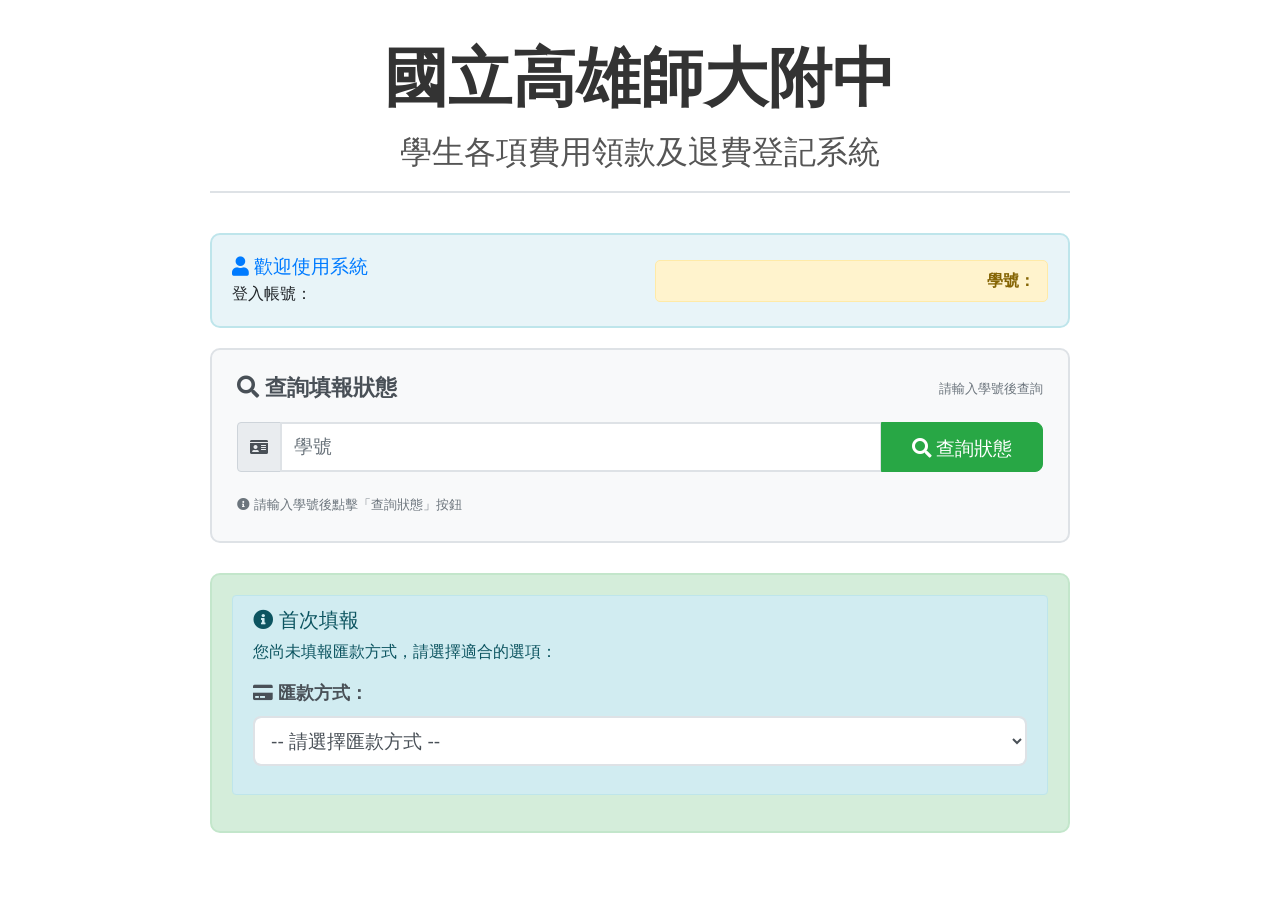
==== docs/index.html @ e74389c2 "前後端分離：後端改 API，前端改用 fetch() 呼叫 後端 (backend/index.gs)： - doGet()：驗證 Google 帳號後轉址到 GitHub Pages - doGet" ====
<!DOCTYPE html>
<html>

<head>
    <base target="_top">
    <meta charset="UTF-8">
    <meta name="viewport" content="width=device-width, initial-scale=1.0">
    <title>學生各項費用領款及退費登記系統</title>

    <script src="https://ajax.googleapis.com/ajax/libs/jquery/3.3.1/jquery.min.js"></script>

    <!-- Include Bootstrap CSS -->
    <link href="https://stackpath.bootstrapcdn.com/bootstrap/4.3.1/css/bootstrap.min.css" rel="stylesheet">

    <!-- Include Bootstrap JS -->
    <script src="https://stackpath.bootstrapcdn.com/bootstrap/4.3.1/js/bootstrap.min.js"></script>

    <!-- Font Awesome Icons -->
    <link rel="stylesheet" href="https://cdnjs.cloudflare.com/ajax/libs/font-awesome/5.15.4/css/all.min.css">

    <!-- 共用樣式 -->
    <link rel="stylesheet" href="css/style.css">

    <!-- Custom CSS -->
    <style>
        h1 {
            font-size: 4rem;
            color: #333;
            font-weight: 600;
        }

        h2 {
            font-size: 2rem;
            color: #555;
            font-weight: 400;
        }

        h4 {
            font-size: 1.2rem;
            color: #666;
        }

        .form-control {
            height: 50px;
            font-size: 1.2rem;
            border-radius: 8px;
            border: 2px solid #dee2e6;
            transition: border-color 0.3s;
        }

        .form-control:focus {
            border-color: #007bff;
            box-shadow: 0 0 0 0.2rem rgba(0, 123, 255, 0.25);
        }

        .btn {
            font-size: 1.2rem;
            border-radius: 8px;
            padding: 12px 30px;
            font-weight: 500;
            transition: all 0.3s;
        }

        .btn-success {
            background: #28a745;
            border-color: #28a745;
        }

        .btn-success:hover {
            background: #218838;
            border-color: #1e7e34;
            transform: translateY(-1px);
        }

        .invisible {
            opacity: 0;
        }

        .user-info {
            background: #e8f4f8;
            border: 2px solid #bee5eb;
            border-radius: 10px;
            padding: 20px;
            margin: 20px 0;
        }

        .query-section {
            background: #f8f9fa;
            border: 2px solid #dee2e6;
            border-radius: 10px;
            padding: 25px;
            margin: 20px 0;
        }

        .result-section {
            margin-top: 30px;
            padding: 20px;
            border-radius: 10px;
            min-height: 100px;
        }

        .result-section.has-content {
            background: #d4edda;
            border: 2px solid #c3e6cb;
        }

        .form-group label {
            font-weight: 600;
            color: #495057;
            margin-bottom: 10px;
            font-size: 1.1rem;
        }

        .input-group {
            margin-bottom: 20px;
        }

        .input-group-append .btn {
            height: 50px;
        }

        .welcome-text {
            color: #007bff;
            font-weight: 500;
        }

        .student-id-display {
            background: #fff3cd;
            border: 1px solid #ffeaa7;
            border-radius: 5px;
            padding: 8px 12px;
            font-weight: 600;
            color: #856404;
        }

        .container-main {
            max-width: 900px;
            margin: 0 auto;
            padding: 20px;
        }

        .query-header {
            display: flex;
            align-items: center;
            justify-content: space-between;
            margin-bottom: 20px;
        }

        .query-title {
            font-size: 1.4rem;
            font-weight: 600;
            color: #495057;
            margin: 0;
        }

        @media (max-width: 768px) {
            h1 {
                font-size: 2.5rem;
            }

            h2 {
                font-size: 1.5rem;
            }

            .container-main {
                padding: 10px;
            }

            .query-header {
                flex-direction: column;
                align-items: flex-start;
                gap: 10px;
            }
        }
    </style>
    <script>
        const GAS_URL = 'YOUR_GAS_WEBAPP_URL'; // 替換為你的 GAS Web App 網址

        const urlParams = new URLSearchParams(window.location.search);
        const userEmail = urlParams.get('email') || '';
        const userAccount = urlParams.get('account') || '';

        function checkStudentID() {
            var studentID = document.getElementById('studentID').value;
            var output = document.getElementById('output');
            var resultSection = document.getElementById('result-section');

            if (!studentID) {
                output.innerHTML = generateBankAccountForm();
                resultSection.classList.add('has-content');
                return;
            }

            output.innerHTML = '<div class="text-center"><div class="spinner-border text-primary" role="status"></div> 查詢中...</div>';
            resultSection.classList.remove('has-content');

            fetch(GAS_URL + '?action=getBankAccount&studentID=' + encodeURIComponent(studentID))
                .then(function(res) { return res.json(); })
                .then(function(json) { displayResult(json.data); })
                .catch(function() {
                    output.innerHTML = '<div class="alert alert-danger">查詢失敗，請稍後再試。</div>';
                    resultSection.classList.add('has-content');
                });
        }

        function displayResult(result) {
            var output = document.getElementById('output');
            var resultSection = document.getElementById('result-section');

            if (result) {
                output.innerHTML = `
                    <div class="alert alert-success">
                        <h5><i class="fas fa-check-circle"></i> 查詢結果</h5>
                        <p class="mb-0">您已填報完畢。填報的匯款方式為：<strong>${result}</strong></p>
                    </div>
                `;
                resultSection.classList.add('has-content');
            } else {
                output.innerHTML = generateBankAccountForm();
                resultSection.classList.add('has-content');
            }
        }

        function generateBankAccountForm() {
            return `
                <div class="alert alert-info">
                    <h5><i class="fas fa-info-circle"></i> 首次填報</h5>
                    <p class="mb-3">您尚未填報匯款方式，請選擇適合的選項：</p>

                    <div class="form-group">
                        <label for="paymentMethod">
                            <i class="fas fa-credit-card"></i> 匯款方式：
                        </label>
                        <select id="paymentMethod" name="paymentMethod" class="form-control" onchange="handlePaymentMethodChange()">
                            <option value="----">-- 請選擇匯款方式 --</option>
                            <option value="現金">💰 現金</option>
                            <option value="受款學生本人帳戶">🏦 受款學生本人帳戶</option>
                            <option value="法定代理人帳戶">👨‍👩‍👧‍👦 法定代理人帳戶</option>
                        </select>
                    </div>
                </div>
            `;
        }

        function handlePaymentMethodChange() {
            var paymentMethod = document.getElementById('paymentMethod').value;
            if (paymentMethod === '----') return;

            var pageMap = {
                '現金': 'payment-cash.html',
                '受款學生本人帳戶': 'payment-student.html',
                '法定代理人帳戶': 'payment-parent.html'
            };

            if (pageMap[paymentMethod]) {
                window.location.href = pageMap[paymentMethod]
                    + '?email=' + encodeURIComponent(userEmail)
                    + '&account=' + encodeURIComponent(userAccount);
            }
        }

        window.onload = function () {
            document.getElementById('displayEmail').textContent = userEmail;
            document.getElementById('displayAccount').textContent = userAccount;
            document.getElementById('userEmail').value = userEmail;
            document.getElementById('studentID').value = userAccount;
            checkStudentID();
        };
    </script>
</head>

<body>
    <div class="container-main">
        <!-- 系統標題區域 -->
        <div class="system-header">
            <h1 class="mb-3">國立高雄師大附中</h1>
            <h2 class="mb-0">學生各項費用領款及退費登記系統</h2>
        </div>

        <!-- 使用者資訊區域 -->
        <div class="user-info">
            <div class="row align-items-center">
                <div class="col-md-6">
                    <h4 class="welcome-text mb-0">
                        <i class="fas fa-user"></i> 歡迎使用系統
                    </h4>
                    <p class="mb-0 mt-1">登入帳號：<strong id="displayEmail"></strong></p>
                </div>
                <div class="col-md-6 text-md-right">
                    <div class="student-id-display">
                        學號：<span id="displayAccount"></span>
                    </div>
                </div>
            </div>
        </div>

        <!-- 隱藏欄位 -->
        <input type="hidden" id="userEmail" name="userEmail" value="">

        <!-- 查詢區域 -->
        <div class="query-section">
            <div class="query-header">
                <h3 class="query-title">
                    <i class="fas fa-search"></i> 查詢填報狀態
                </h3>
                <small class="text-muted">請輸入學號後查詢</small>
            </div>

            <div class="input-group">
                <div class="input-group-prepend">
                    <span class="input-group-text">
                        <i class="fas fa-id-card"></i>
                    </span>
                </div>
                <input type="text" id="studentID" name="studentID" class="form-control"
                       placeholder="學號">
                <div class="input-group-append">
                    <button class="btn btn-success btn-lg" onclick="checkStudentID()">
                        <i class="fas fa-search"></i> 查詢狀態
                    </button>
                </div>
            </div>

            <small class="text-muted">
                <i class="fas fa-info-circle"></i>
                請輸入學號後點擊「查詢狀態」按鈕
            </small>
        </div>

        <!-- 結果顯示區域 -->
        <div id="result-section" class="result-section">
            <div id="output">
                <div class="text-center text-muted">
                    <i class="fas fa-clock"></i> 請點擊上方「查詢狀態」按鈕開始查詢
                </div>
            </div>
        </div>
    </div>
</body>

</html>
---- docs/css/style.css ----
.back-to-home {
    position: absolute;
    left: 0;
    top: 50%;
    transform: translateY(-50%);
}

.system-header {
    position: relative;
    text-align: center;
    margin-bottom: 40px;
    padding: 20px 0;
    border-bottom: 2px solid #dee2e6;
}

.btn-outline-primary {
    color: #007bff;
    border-color: #007bff;
    background: transparent;
}

.btn-outline-primary:hover {
    color: white;
    background: #007bff;
    border-color: #007bff;
}

@media (max-width: 768px) {
    .back-to-home {
        position: static;
        transform: none;
        margin-bottom: 20px;
        text-align: center;
    }

    .system-header {
        text-align: center;
    }
}
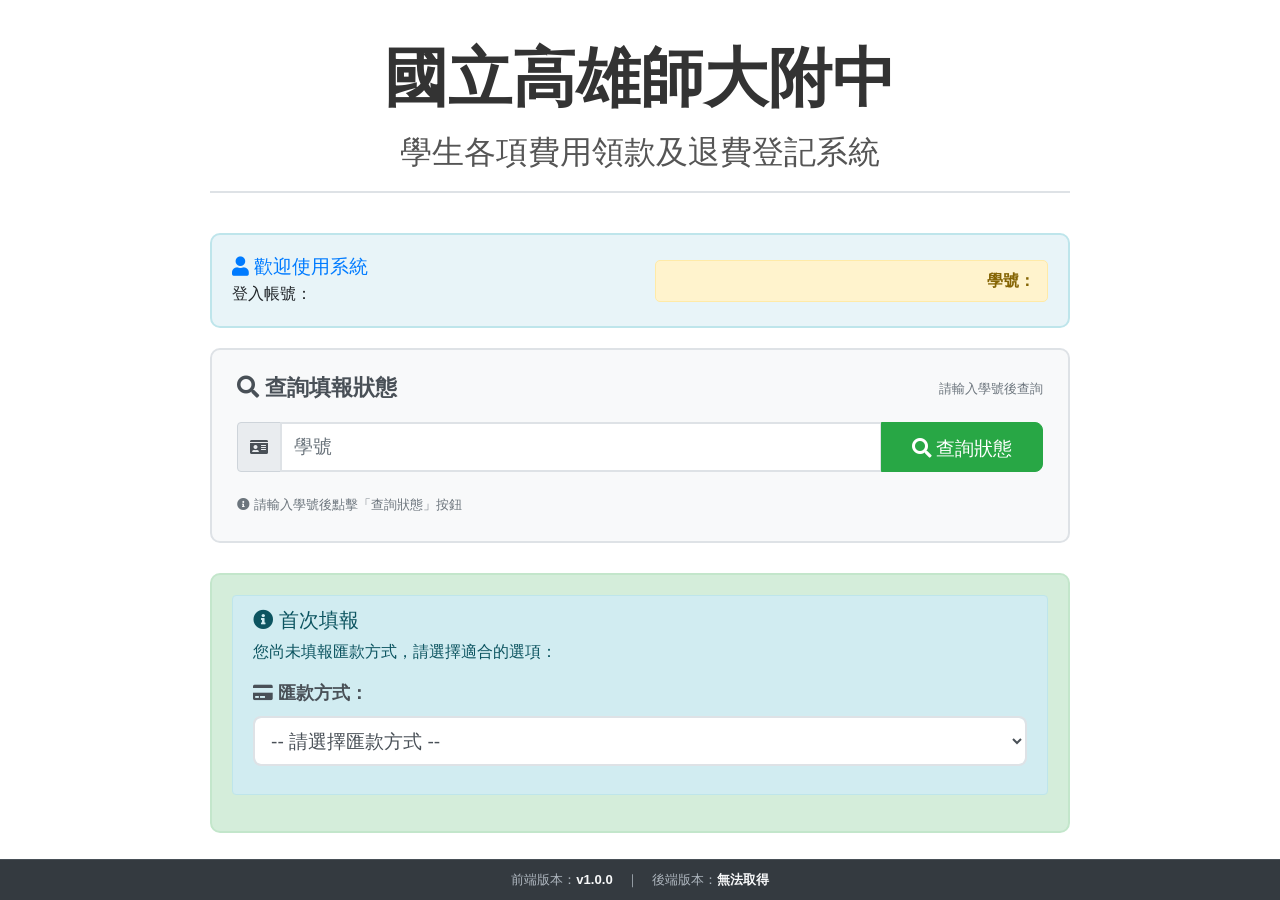
==== commit 9ac79013: "新增共用版本 footer，顯示前後端版本號 - docs/js/footer.js：固定在頁面底部，顯示前後端版本 - backend/index.gs：新增 BACKEND_VERSION 常數及" ====
--- a/docs/index.html
+++ b/docs/index.html
@@ -174,7 +174,7 @@
         }
     </style>
     <script>
-        const GAS_URL = 'YOUR_GAS_WEBAPP_URL'; // 替換為你的 GAS Web App 網址
+        const GAS_URL = 'https://script.google.com/macros/s/AKfycbyhE-zJrfkmvJ2qCaWcybISkgrRpjxhupgRvpWoe8MfJ-FduN60XDEjqcEYoWPwLCk/exec'; // 替換為你的 GAS Web App 網址
 
         const urlParams = new URLSearchParams(window.location.search);
         const userEmail = urlParams.get('email') || '';
@@ -336,6 +336,7 @@
             </div>
         </div>
     </div>
+    <script src="js/footer.js"></script>
 </body>
 
 </html>
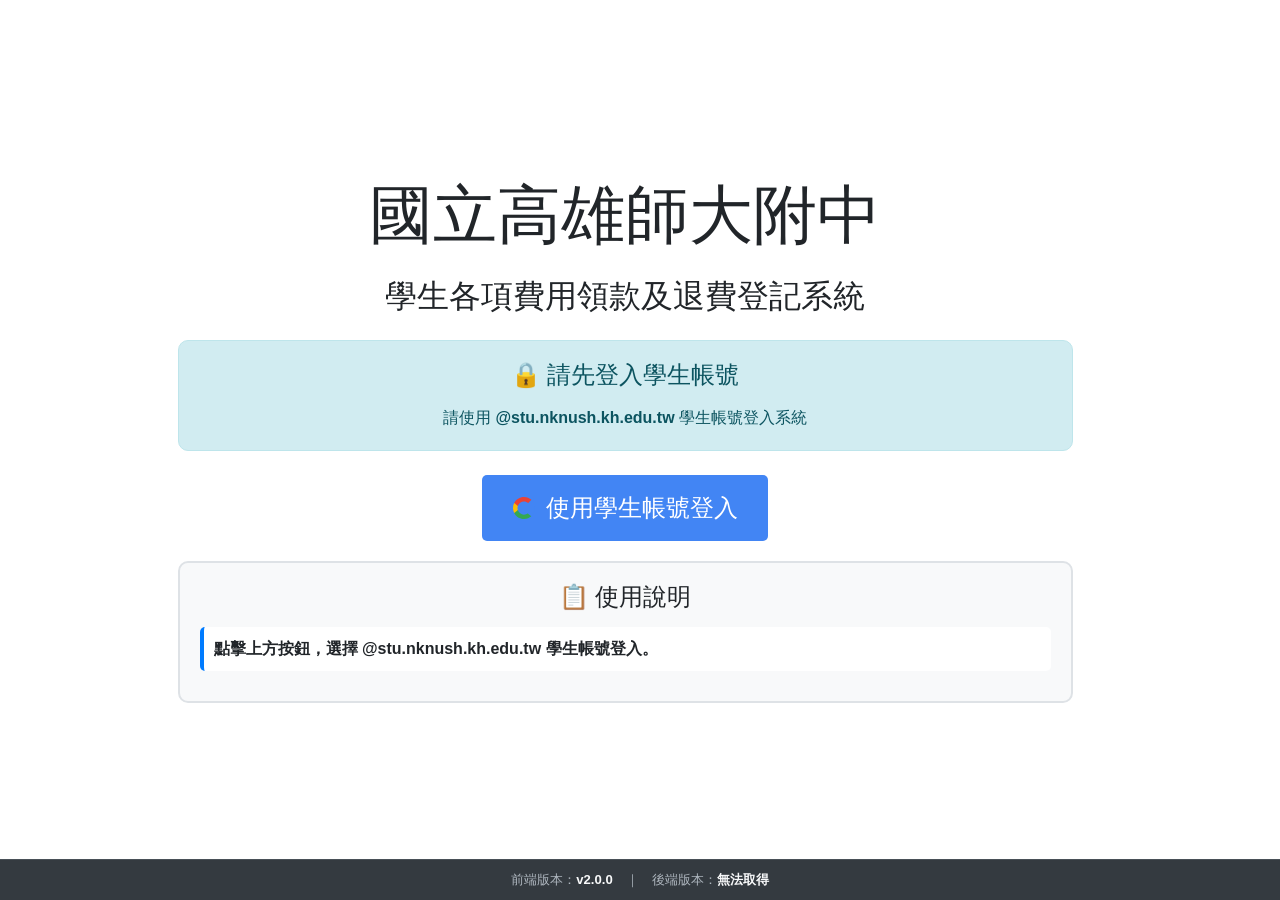
==== commit ae5722b9: "未登入自動跳轉 login.html，並依情境顯示不同提示 - index.html：偵測到無 email 參數時跳轉到 login.html - login.html：   - 無參數（直接開網址）" ====
--- a/docs/index.html
+++ b/docs/index.html
@@ -260,6 +260,11 @@
         }
 
         window.onload = function () {
+            // 未登入則跳到 login.html
+            if (!userEmail) {
+                window.location.href = 'login.html';
+                return;
+            }
             document.getElementById('displayEmail').textContent = userEmail;
             document.getElementById('displayAccount').textContent = userAccount;
             document.getElementById('userEmail').value = userEmail;
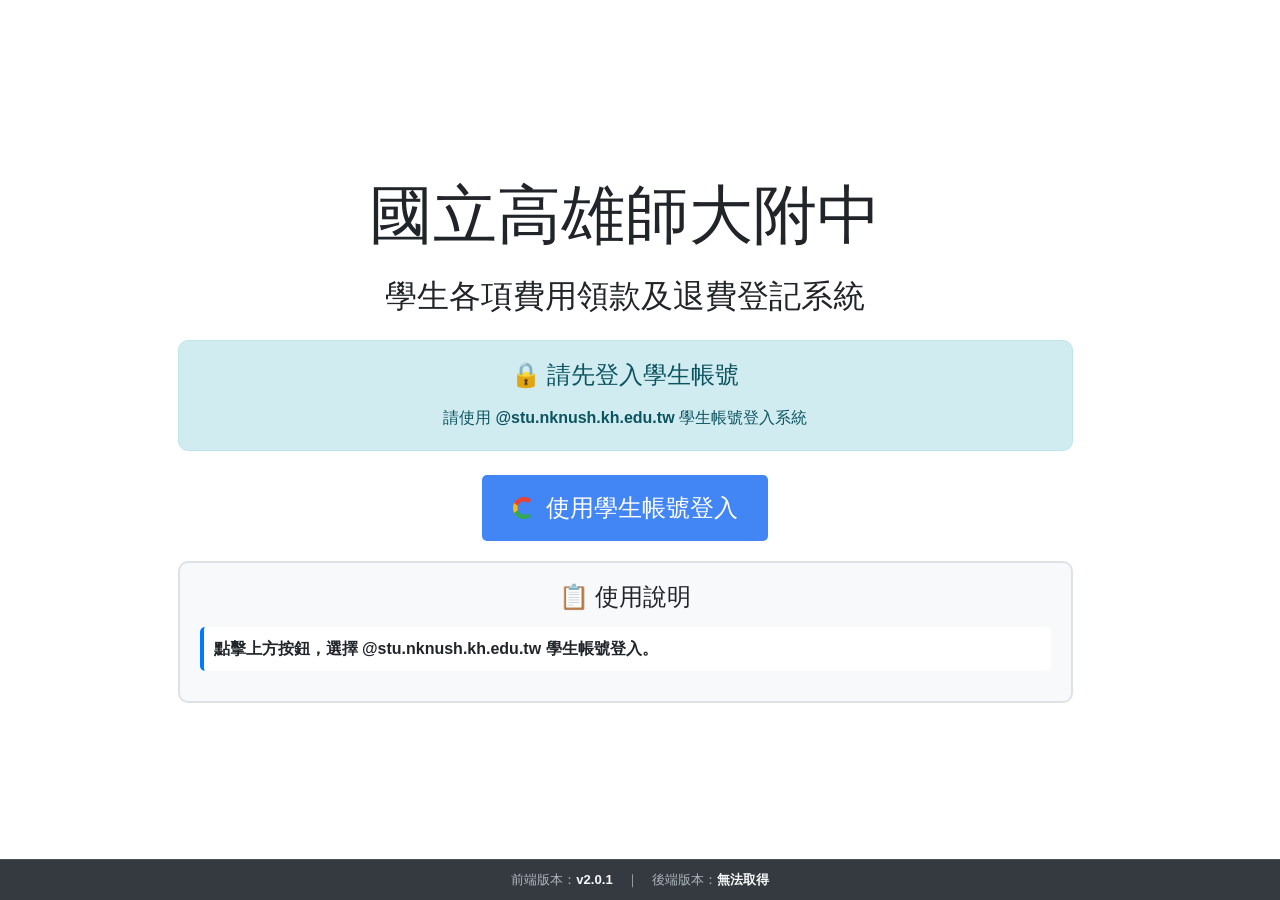
==== commit 42abdc51: "將 GAS_URL 集中到 docs/js/config.js，各頁面改用 include Co-Authored-By: Claude Sonnet 4.6 <noreply@anthropic.c" ====
--- a/docs/index.html
+++ b/docs/index.html
@@ -173,8 +173,8 @@
             }
         }
     </style>
+    <script src="js/config.js"></script>
     <script>
-        const GAS_URL = 'https://script.google.com/macros/s/AKfycbyhE-zJrfkmvJ2qCaWcybISkgrRpjxhupgRvpWoe8MfJ-FduN60XDEjqcEYoWPwLCk/exec'; // 替換為你的 GAS Web App 網址
 
         const urlParams = new URLSearchParams(window.location.search);
         const userEmail = urlParams.get('email') || '';
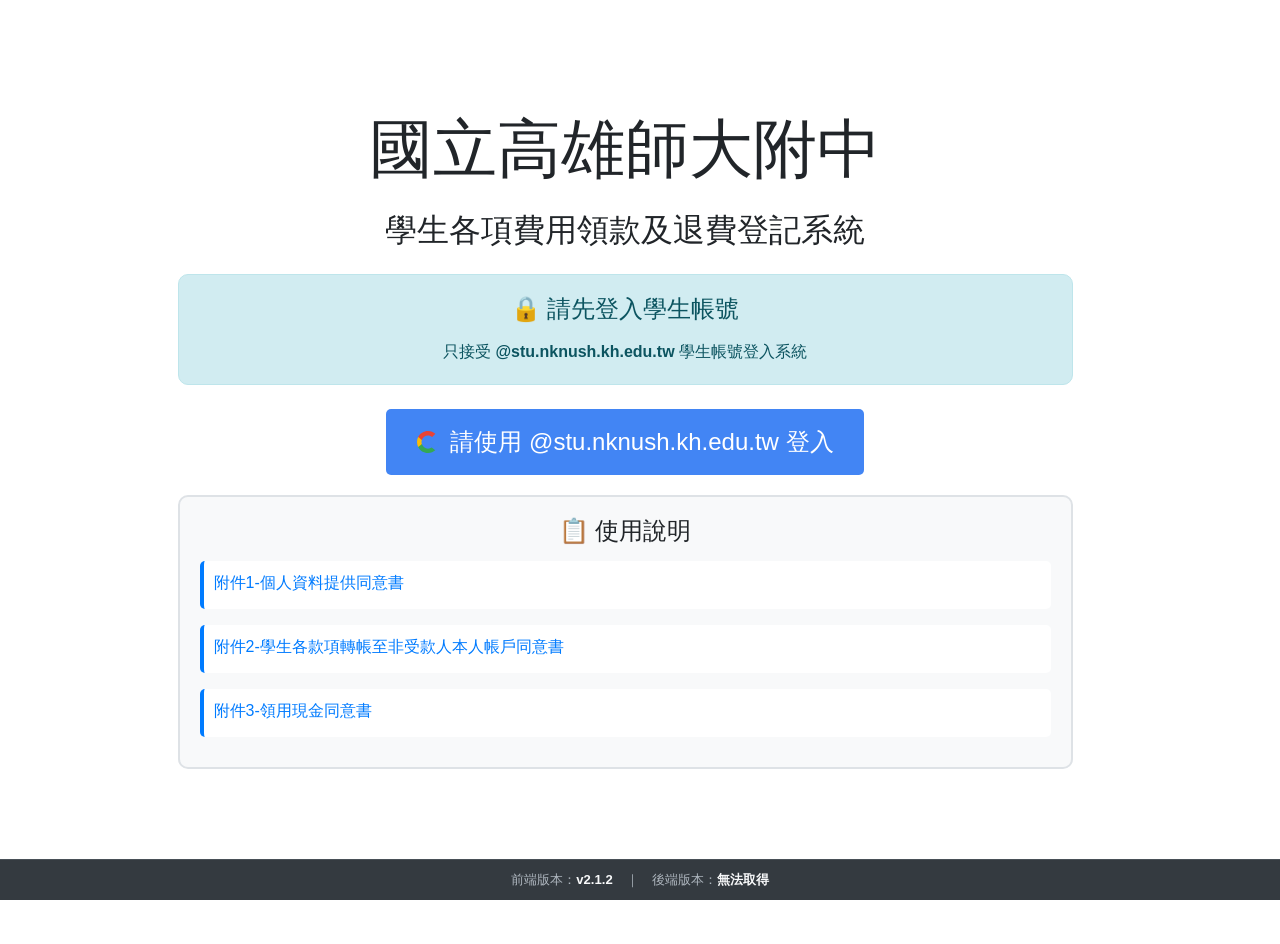
==== commit bee25c00: "更新前端版本至 v2.1.2，將用戶電子郵件和帳戶資訊儲存至 sessionStorage，優化登入流程" ====
--- a/docs/index.html
+++ b/docs/index.html
@@ -176,9 +176,8 @@
     <script src="js/config.js"></script>
     <script>
 
-        const urlParams = new URLSearchParams(window.location.search);
-        const userEmail = urlParams.get('email') || '';
-        const userAccount = urlParams.get('account') || '';
+        const userEmail = sessionStorage.getItem('userEmail') || '';
+        const userAccount = sessionStorage.getItem('userAccount') || '';
 
         function checkStudentID() {
             var studentID = document.getElementById('studentID').value;
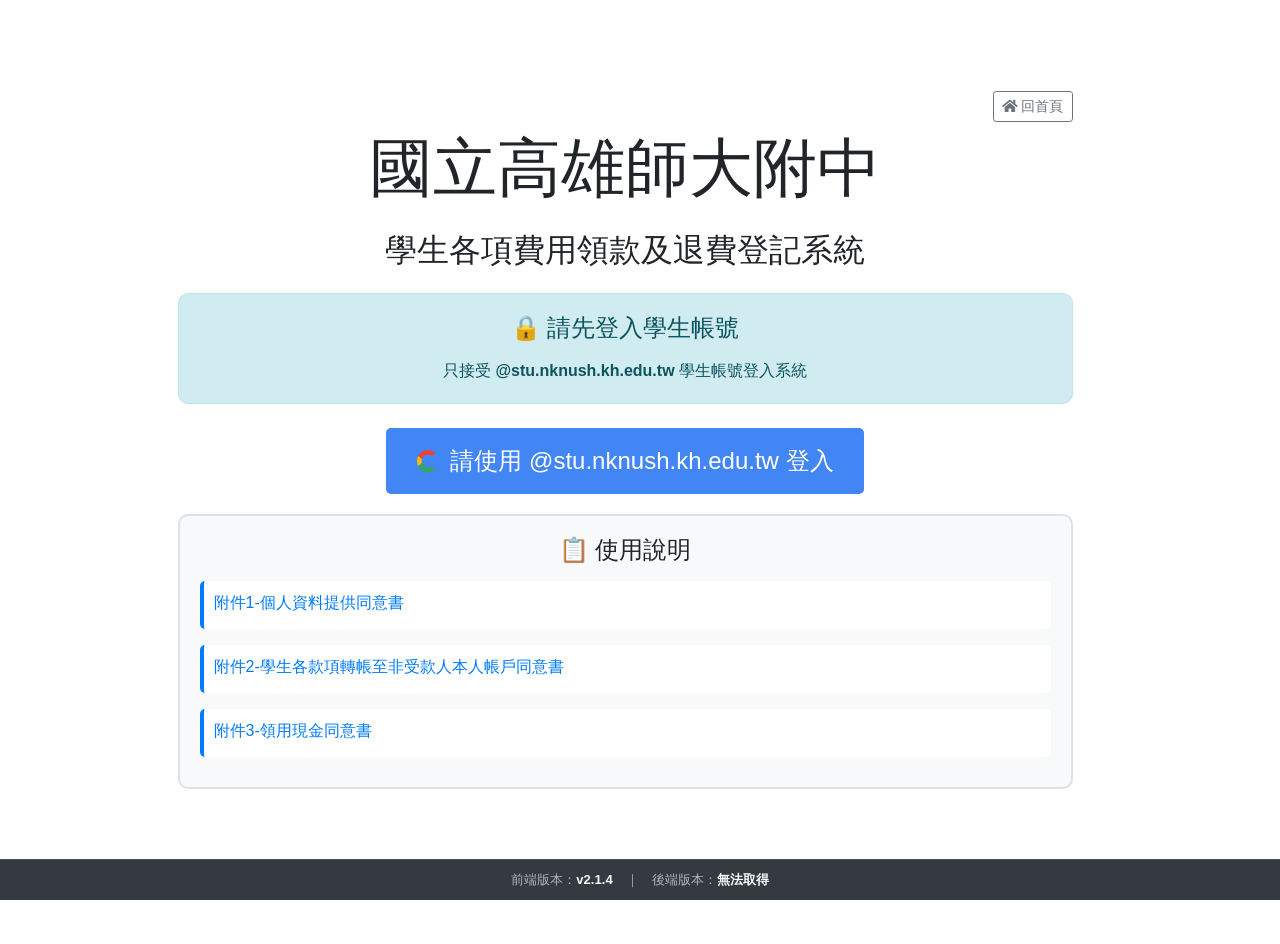
==== commit 71f30566: "新增回首頁按鈕至主頁和登入頁面，更新前端版本至 v2.1.4" ====
--- a/docs/index.html
+++ b/docs/index.html
@@ -277,6 +277,11 @@
     <div class="container-main">
         <!-- 系統標題區域 -->
         <div class="system-header">
+            <div class="back-to-home">
+                <a href="https://jiangsir.github.io/BankAccountForm/" class="btn btn-outline-primary">
+                    <i class="fas fa-home"></i> 回首頁
+                </a>
+            </div>
             <h1 class="mb-3">國立高雄師大附中</h1>
             <h2 class="mb-0">學生各項費用領款及退費登記系統</h2>
         </div>
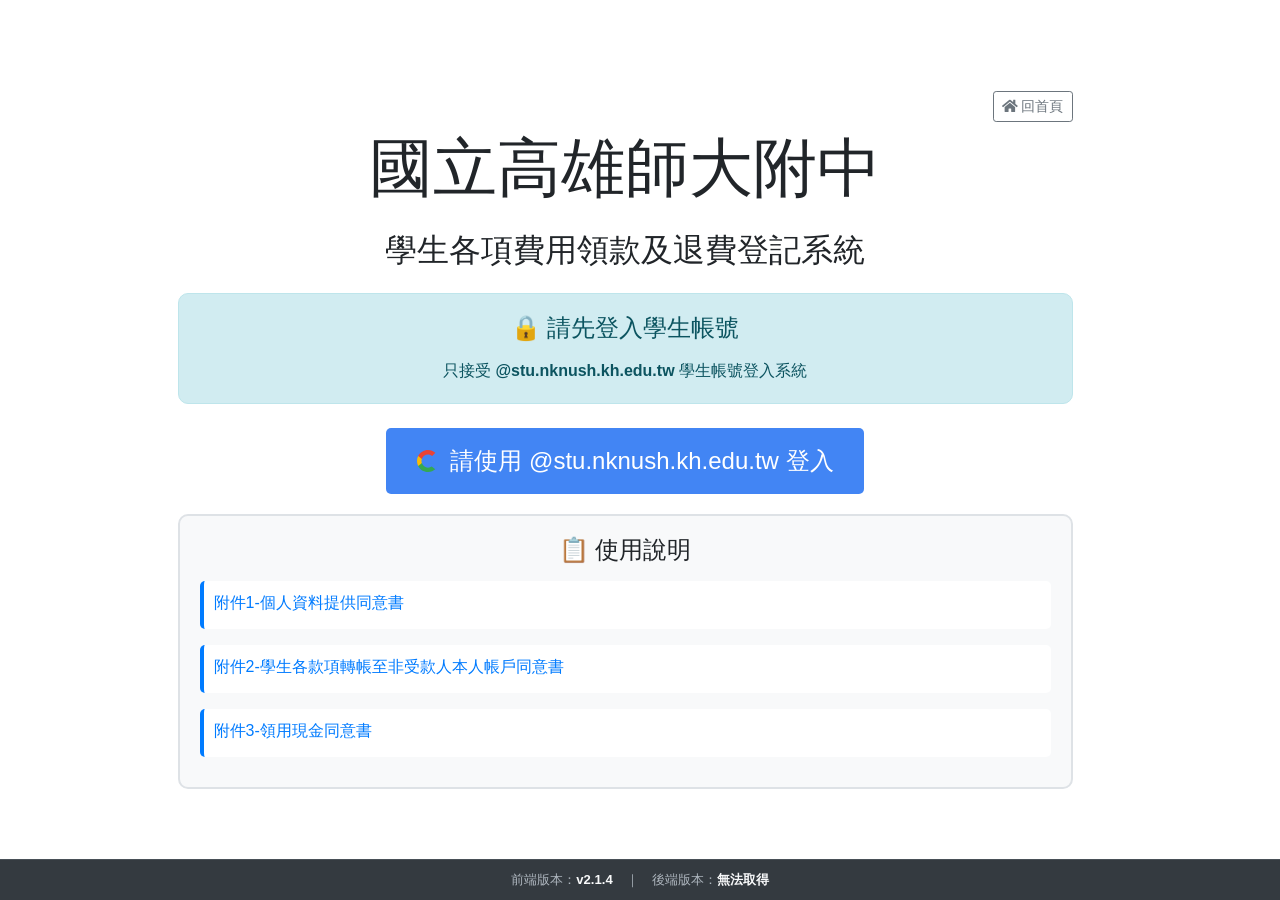
==== commit 822ade51: "新增 favicon.svg 檔案並在各 HTML 檔案中添加圖示連結" ====
--- a/docs/index.html
+++ b/docs/index.html
@@ -4,6 +4,7 @@
 <head>
     <base target="_top">
     <meta charset="UTF-8">
+    <link rel="icon" type="image/svg+xml" href="favicon.svg">
     <meta name="viewport" content="width=device-width, initial-scale=1.0">
     <title>學生各項費用領款及退費登記系統</title>
 
